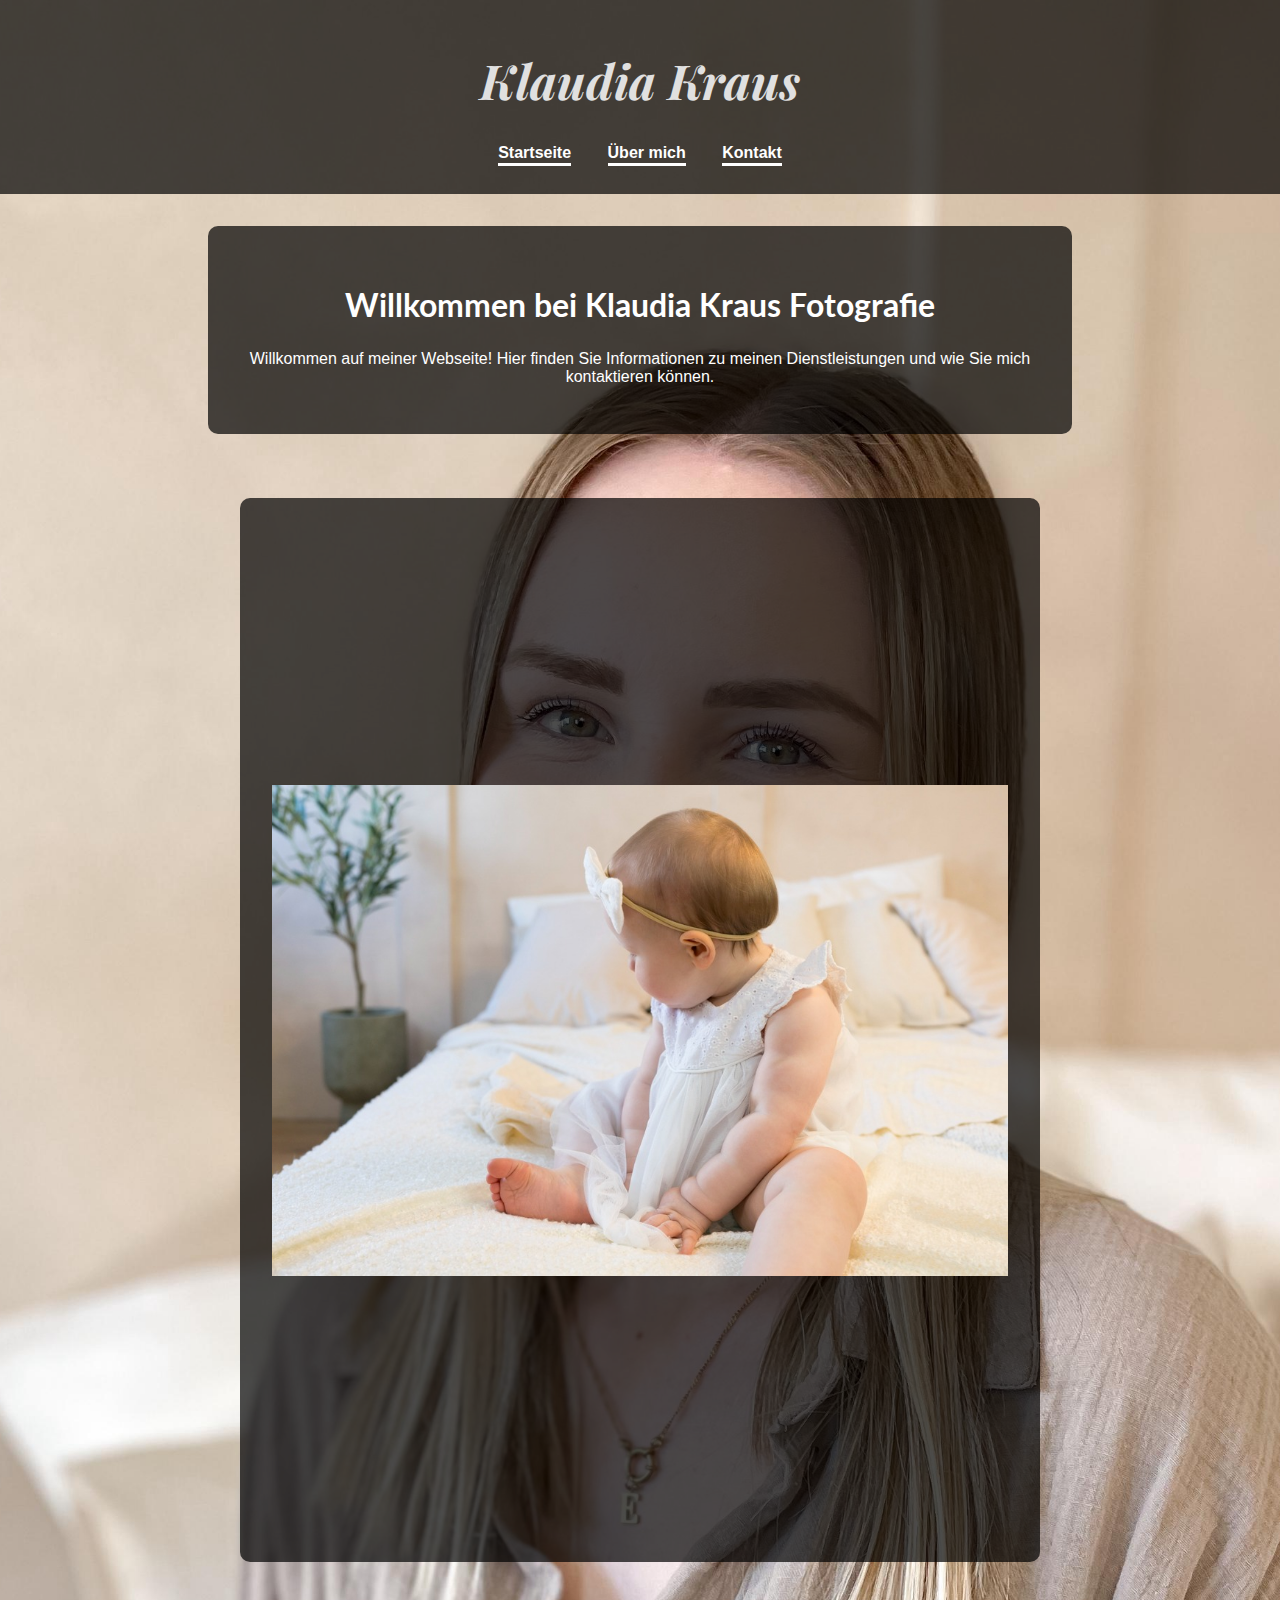
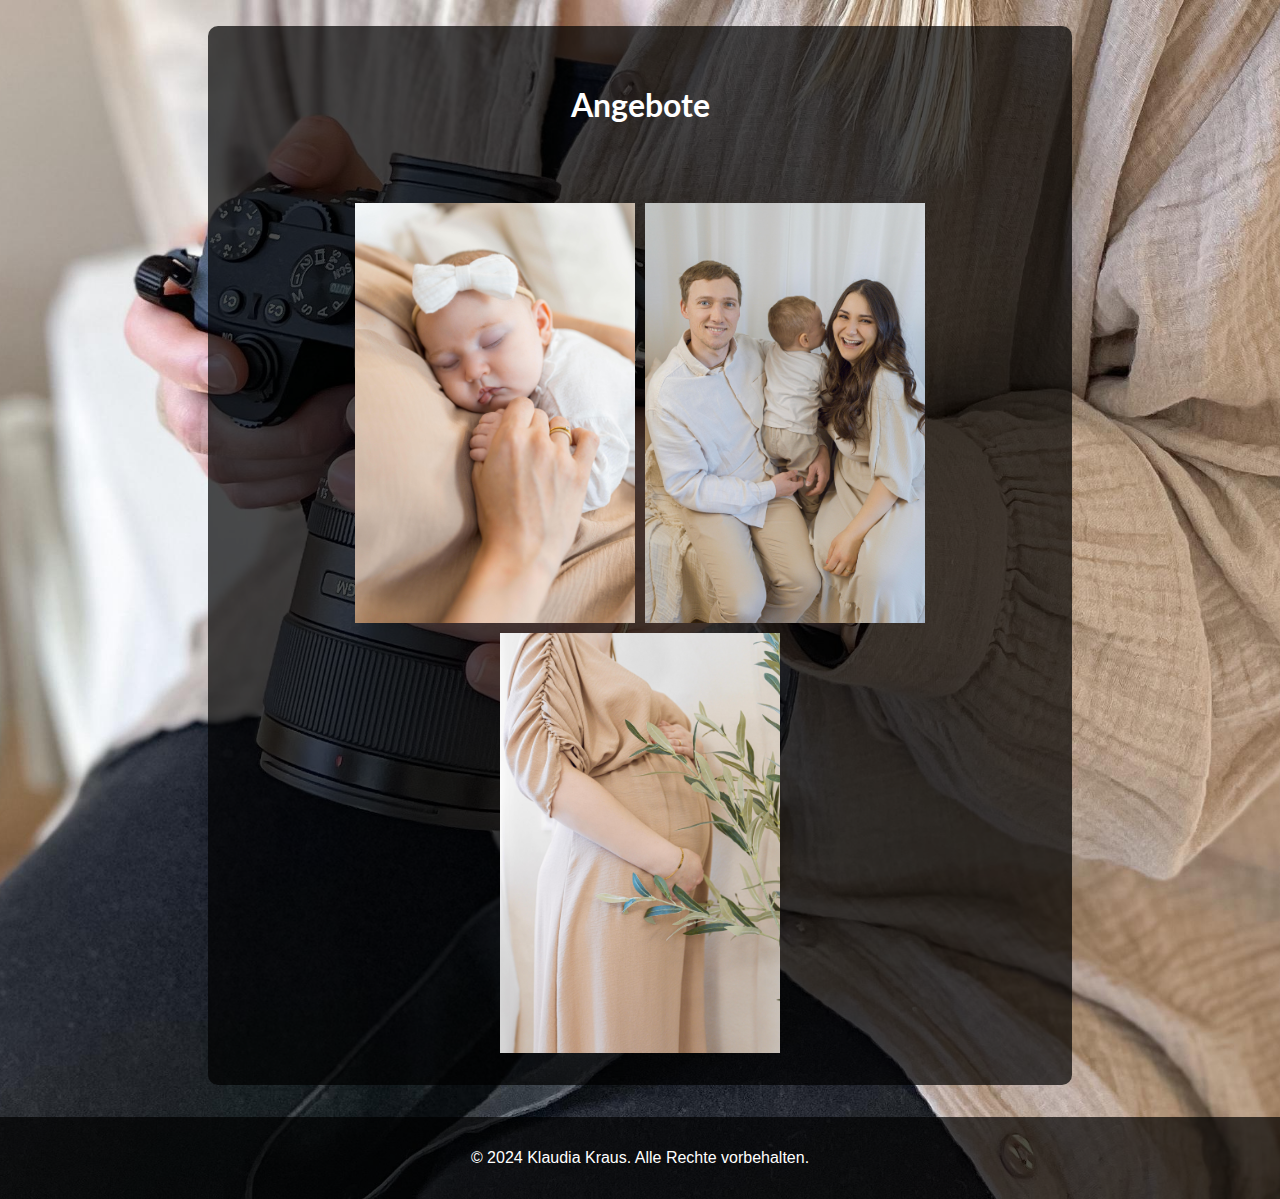
==== index.html @ bde011b3 "Add files via upload" ====
<!DOCTYPE html>
<html lang="de">
<head>
    <meta charset="UTF-8">
    <meta name="viewport" content="width=device-width, initial-scale=1.0">
    <title>Startseite - Klaudia Kraus</title>
    <link rel="stylesheet" href="styles.css">
</head>
<body class="index-page">
    <header>
        <h1 class="logo">Klaudia Kraus</h1>
        <nav>
            <ul>
                <li><a href="index.html">Startseite</a></li>
                <li><a href="about.html">Über mich</a></li>
                <li><a href="contact.html">Kontakt</a></li>
            </ul>
        </nav>
    </header>

    <section>
        <h2 class="header2">Willkommen bei Klaudia Kraus Fotografie</h2>
        <p>Willkommen auf meiner Webseite! Hier finden Sie Informationen zu meinen Dienstleistungen und wie Sie mich kontaktieren können.</p>
    </section>

    <section class="slideshow-container">
        <div class="slideshow-container">
            <img src="bilder-diashow/diashow1.jpg" class="slides active">
            <img src="bilder-diashow/diashow2.jpg" class="slides">
            <img src="bilder-diashow/diashow3.jpg" class="slides">
            <img src="bilder-diashow/diashow4.jpg" class="slides">
            <img src="bilder-diashow/diashow5.jpg" class="slides">
            <img src="bilder-diashow/diashow6.jpg" class="slides">
            <img src="bilder-diashow/diashow7.jpg" class="slides">
            <img src="bilder-diashow/diashow8.jpg" class="slides">
            <img src="bilder-diashow/diashow9.jpg" class="slides">
            <img src="bilder-diashow/diashow10.jpg" class="slides">
            <img src="bilder-diashow/diashow11.jpg" class="slides">
            <img src="bilder-diashow/diashow12.jpg" class="slides">
        </div>
    </section>

    <section class="image-gallery">
        <h2 class="header2">Angebote</h2>
        <hr class="invisible-divider"> <!-- Unsichtbarer Trennstrich -->        
        <div class="image-container">
            <img src="bilder-leistungen/newborn.jpg" alt="Newborn Fotografie">
            <div class="overlay">
                <div class="text">Newborn Shooting Preis: 100€</div>
            </div>
        </div>
        <div class="image-container">
            <img src="bilder-leistungen/familien.jpg" alt="Familien Fotografie">
            <div class="overlay">
                <div class="text">Familien Shooting Preis: 110€</div>
            </div>
        </div>
        <div class="image-container">
            <img src="bilder-leistungen/babybauch.jpg" alt="Babybauch Fotografie">
            <div class="overlay">
                <div class="text">Babybauch Shooting Preis: 120€</div>
            </div>
        </div>
    </section>

    <footer>
        <p>&copy; 2024 Klaudia Kraus. Alle Rechte vorbehalten.</p>
    </footer>

    <script>
        let currentIndex = 0;
        const slides = document.querySelectorAll('.slides');

        function showSlides() {
            slides.forEach((slide, index) => {
                slide.classList.remove('active');
                if (index === currentIndex) {
                    slide.classList.add('active');
                }
            });

            currentIndex = (currentIndex + 1) % slides.length;
        }

        setInterval(showSlides, 4000);
    </script>

</body>
</html>
---- styles.css ----
/* Google Fonts importieren */
@import url('https://fonts.googleapis.com/css2?family=Playfair+Display:ital@1&family=Lato:wght@300&display=swap');

body {
    font-family: Arial, sans-serif;
    margin: 0;
    padding: 0;
    box-sizing: border-box;
    background-color: rgb(220, 203, 183);
    text-align: center; /* Inhalte zentrieren */
    display: flex;
    flex-direction: column;
    min-height: 100vh;
}

header {
    background-color: #333; /* Dunkleres Grau */
    color: white;
    padding: 1em 0;
    text-align: center;
}

/* "Klaudia Kraus" Text im header */
.logo {
    font-family: 'Playfair Display', serif;
    font-style: italic;
    font-size: 3em; /* Größere Schriftgröße */
    color: #e0e0e0; /* Sehr helles Grau */
}

nav ul {
    list-style-type: none;
    padding: 0;
    text-align: center;
}

nav ul li {
    display: inline;
    margin: 0 1em;
}

nav ul li a {
    color: white;
    text-decoration: none;
    font-weight: bold; /* Links fett */
    position: relative;
}

nav ul li a::after {
    content: '';
    display: block;
    width: 100%;
    height: 3px; /* Dickere Unterstreichung */
    background: white;
    position: absolute;
    bottom: -5px; /* Abstand zum Text */
    left: 0;
}

section {
    padding: 2em;
    margin: 2em auto; /* Zentrieren der Abschnitte */
    max-width: 800px; /* Maximale Breite für den Inhalt */
    flex: 1;
}

footer {
    background-color: #333; /* Dunkleres Grau */
    color: white;
    text-align: center;
    padding: 1em 0;
    position: relative;
    width: 100%;
    bottom: 0;
    margin-top: auto; /* Footer an den unteren Bildschirmrand heften */
}

form {
    display: flex;
    flex-direction: column;
    align-items: center; /* Zentrieren der Formularelemente */
}

form label {
    margin: 0.5em 0 0.2em;
}

form input, form textarea {
    padding: 0.5em;
    margin-bottom: 1em;
    width: 100%; /* Volle Breite der Eingabefelder */
    max-width: 800px; /* Breitere Eingabefelder auf 800 Pixel */
    resize: none; /* Größenänderung verhindern */
}

form textarea {
    height: 100px; /* Kleineres Nachrichtenfeld */
}

form button {
    padding: 0.7em;
    background-color: #333; /* Dunkleres Grau */
    color: white;
    border: none;
    cursor: pointer;
}

hr {
    border: none;
    height: 1px;
    background-color: #ccc; /* Leicht sichtbarer Trennstrich */
    width: 100%; /* Volle Breite */
    margin: 2em auto;
}

.header2 {
    font-family: 'Lato', sans-serif;
    font-weight: bold;
    font-size: 2em; /* Größere und modernere Schriftart */
}

.instagram-contact {
    margin-top: 2em;
    display: flex;
    flex-direction: column;
    align-items: center; /* Zentrieren der Instagram-Kontakt */
}

.instagram-contact a {
    text-decoration: none;
}

.instagram-contact img {
    width: 120px; /* Größeres Instagram-Logo */
    height: 120px;
    cursor: pointer;
}

.phone-contact {
    display: flex;
    flex-direction: column;
    align-items: center;
    margin-top: 1em;
}

.phone-contact img {
    width: 24px;
    height: 24px;
    margin-right: 0.5em;
}

.phone-contact p {
    display: flex;
    align-items: center;
    font-size: 1.2em;
    font-family: 'Lato', sans-serif;
    font-weight: 300;
}

/* Stile für die Startseite */
.index-page {
    background: url('about-me.jpg') no-repeat center top;
    background-size: cover;
    color: white;
}

.index-page header,
.index-page footer {
    background-color: rgba(0, 0, 0, 0.7);
}

.index-page section {
    background-color: rgba(0, 0, 0, 0.7);
    border-radius: 10px;
    padding: 2em;
    margin: 2em auto;
    max-width: 800px;
}

/* Diashow */
.slideshow-container {
    position: relative;
    width: 100%;
    max-width: 800px;
    height: 1000px;
    border-radius: 10px;
    overflow: hidden;
    margin: 0 auto; /* Zentrieren der Diashow */
    box-sizing: border-box; /* Padding und Border in der Breite einbeziehen */
}

.slides {
    position: absolute;
    top: 0;
    left: 0;
    width: 100%;
    height: 100%;
    opacity: 0;
    transition: opacity 2s ease;
    object-fit: contain;
    object-position: center;
}

.active {
    opacity: 1;
    z-index: 1;
}

/* Angebote */
.gallery-wrapper {
    text-align: center; /* Zentriert die Überschrift */
    margin: 2em auto; /* Fügt Abstand oben und unten hinzu */
    max-width: 800px; /* Gleiche maximale Breite wie die Galerie */
}

.gallery-heading {
    font-family: 'Lato', sans-serif;
    font-weight: 350;
    font-size: 2em; /* Größere und modernere Schriftart */
}

.image-gallery {
    display: flex;
    flex-wrap: wrap;
    justify-content: center;
    gap: 10px;
    padding: 2em 0;
    background-color: rgba(0, 0, 0, 0.7);
    border-radius: 10px;
    max-width: 800px;
    margin: auto;
    padding: 2em 0;
}

.image-container {
    position: relative;
    width: 280px;
    overflow: hidden;
}

.image-container img {
    width: 100%;
    height: auto;
    display: block;
    transition: 0.3s ease;
}

.image-container:hover img {
    filter: grayscale(100%);
}

.overlay {
    position: absolute;
    top: 0;
    bottom: 0;
    left: 0;
    right: 0;
    height: 100%;
    width: 100%;
    opacity: 0;
    transition: 0.3s ease;
    background-color: rgba(0, 0, 0, 0.5);
}

.image-container:hover .overlay {
    opacity: 1;
}

.text {
    color: white;
    font-size: 1.5em;
    position: absolute;
    top: 50%;
    left: 50%;
    transform: translate(-50%, -50%);
    text-align: center;
}

/* Stile für die Über mich-Seite */
.about-page {
    background: url('about-me.jpg') no-repeat center top; 
    background-size: cover; 
    color: white; /* Textfarbe weiß für besseren Kontrast */
}

.about-page header,
.about-page footer {
    background-color: rgba(0, 0, 0, 0.7); /* Halbtransparenter Hintergrund */
}

.about-page section {
    background-color: rgba(0, 0, 0, 0.7); /* Halbtransparenter Hintergrund */
    border-radius: 10px;
    padding: 2em;
    margin: 2em;
    max-width: 800px;
    margin-left: auto;
    margin-right: auto;
}

.about-me-image {
    max-width: 70%; /* Größere Bildgröße */
    height: auto;
    display: block;
    margin: 1em auto;
    border-radius: 10px; /* Abgerundete Ecken */
    box-shadow: 0 4px 8px rgba(0, 0, 0, 0.1); /* Leichter Schatten */
}

/* Stile für die Kontaktseite */
.contact-icon {
    width: 24px; /* Kleinere Breite für das Telefon-Icon */
    height: 24px; /* Kleinere Höhe für das Telefon-Icon */
    vertical-align: middle; /* Ausrichtung des Icons mit dem Text */
}

.instagram-icon {
    width: 110px; /* Größere Breite für das Instagram-Logo */
    height: 110px; /* Größere Höhe für das Instagram-Logo */
    vertical-align: middle; /* Ausrichtung des Logos mit dem Text */
}

.contact-header2 {
    font-family: Arial, sans-serif; /* Schriftart für h2-Überschrift */
    font-size: 2em;
    font-weight: normal;
    text-align: center;
    margin-top: 20px; /* Abstand nach oben */
    margin-bottom: 20px; /* Abstand nach unten */
}

.nummer {
    font-family: Arial, sans-serif; /* Schriftart für h2-Überschrift */
    font-size: 20px;
    font-weight: normal;
    text-align: center;
}

/* Trennstriche */
hr {
    height: 2px;  /* Setzt die Höhe der Linie */
    background-color: black; /* Ändert die Farbe der Linie */
    margin: 25px 0; /* Fügt einen Abstand oberhalb und unterhalb der Linie hinzu */
}
hr.invisible-divider {
    border: none; /* Keine sichtbare Linie */
    height: 0; /* Höhe auf 0 setzen */
    margin: 1em 0; /* Abstand oben und unten */
}

/* Responsive Design */
@media (max-width: 768px) {
    .image-gallery {
        flex-direction: column; /* Bilder untereinander auf mobilen Geräten */
        align-items: center;
    }

    .image-gallery img {
        max-width: 100%; /* Bilder in voller Breite auf mobilen Geräten */
    }

    .slideshow-container {
        height: 400px; /* Höhe der Diashow an mobile Bildschirme anpassen */
    }

    .slides {
        height: 100%; /* Bilder passen sich der Höhe des Containers an */
    }
}
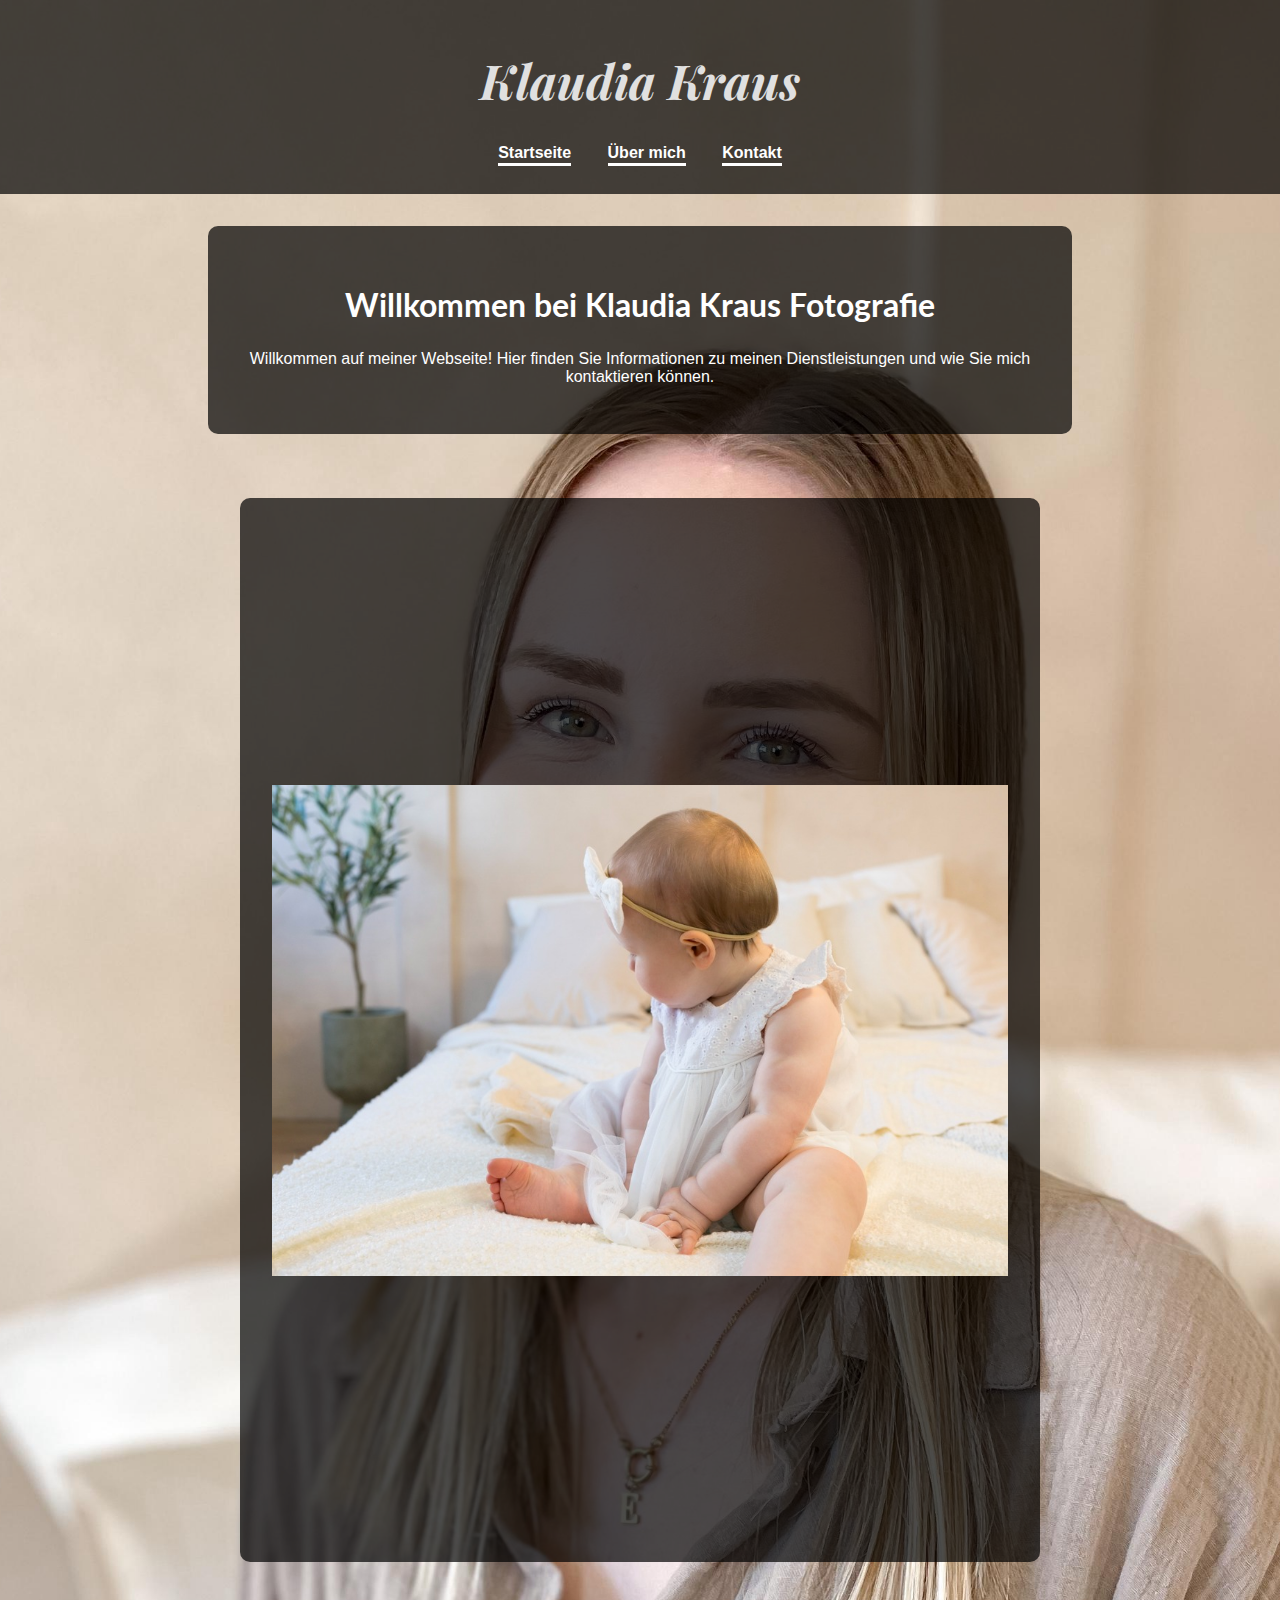
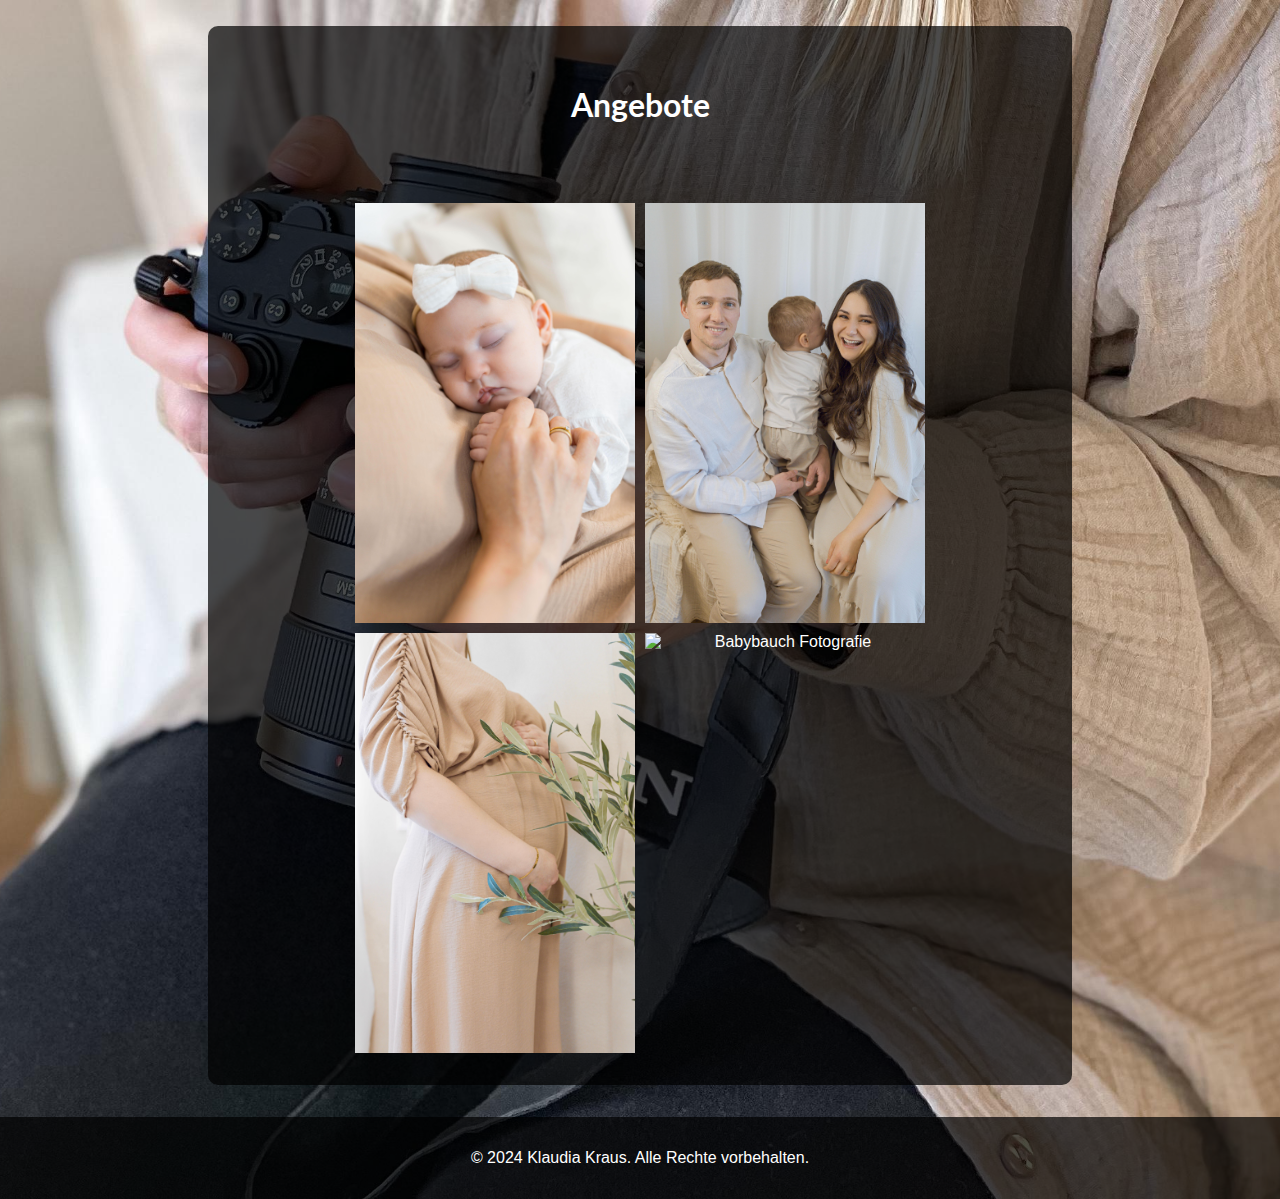
==== commit 0b3a9be6: "Update index.html" ====
--- a/index.html
+++ b/index.html
@@ -46,19 +46,25 @@
         <div class="image-container">
             <img src="bilder-leistungen/newborn.jpg" alt="Newborn Fotografie">
             <div class="overlay">
-                <div class="text">Newborn Shooting Preis: 100€</div>
+                <div class="text">Newborn Shooting</div>
             </div>
         </div>
         <div class="image-container">
             <img src="bilder-leistungen/familien.jpg" alt="Familien Fotografie">
             <div class="overlay">
-                <div class="text">Familien Shooting Preis: 110€</div>
+                <div class="text">Familien Shooting</div>
             </div>
         </div>
         <div class="image-container">
             <img src="bilder-leistungen/babybauch.jpg" alt="Babybauch Fotografie">
             <div class="overlay">
-                <div class="text">Babybauch Shooting Preis: 120€</div>
+                <div class="text">Babybauch Shooting</div>
+            </div>
+        </div>
+        <div class="image-container">
+            <img src="bilder-leistungen/christmas.png" alt="Babybauch Fotografie">
+            <div class="overlay">
+                <div class="text">Christmas Shooting Preis: 60€</div>
             </div>
         </div>
     </section>
--- a/styles.css
+++ b/styles.css
@@ -80,30 +80,6 @@
     display: flex;
     flex-direction: column;
     align-items: center; /* Zentrieren der Formularelemente */
-}
-
-form label {
-    margin: 0.5em 0 0.2em;
-}
-
-form input, form textarea {
-    padding: 0.5em;
-    margin-bottom: 1em;
-    width: 100%; /* Volle Breite der Eingabefelder */
-    max-width: 800px; /* Breitere Eingabefelder auf 800 Pixel */
-    resize: none; /* Größenänderung verhindern */
-}
-
-form textarea {
-    height: 100px; /* Kleineres Nachrichtenfeld */
-}
-
-form button {
-    padding: 0.7em;
-    background-color: #333; /* Dunkleres Grau */
-    color: white;
-    border: none;
-    cursor: pointer;
 }
 
 hr {
@@ -309,6 +285,52 @@
 }
 
 /* Stile für die Kontaktseite */
+
+.contact-inputs {
+    padding: 0.5em;
+    padding-left: 25px;
+    margin-bottom: 1em;
+    width: 400px;
+    height: 50px;
+    border: none;
+    outline: none;
+    font-weight: 500;
+    color: #666;
+    border-radius: 40px;
+}
+
+.contact textarea{
+    font-family: Arial, sans-serif;
+    height: 140px;
+    padding-top: 15px;
+    border-radius: 20px;
+}
+
+.contact-inputs:focus{
+    border: 2px solid #ff994f;
+}
+
+.contact-inputs::placeholder{
+    color:#a9a9a9;
+}
+
+.contact button{
+    display: flex;
+    align-items: center;
+    padding: 15px 30px;
+    font-size: 16px;
+    color: #fff;
+    gap: 10px;
+    border: none;
+    border-radius: 40px;
+    background: linear-gradient(270deg,#f5ac77,#ffb444);
+    cursor: pointer;
+}
+
+.contact button img{
+    height: 15px;
+}
+
 .contact-icon {
     width: 24px; /* Kleinere Breite für das Telefon-Icon */
     height: 24px; /* Kleinere Höhe für das Telefon-Icon */
@@ -338,11 +360,15 @@
 }
 
 /* Trennstriche */
-hr {
-    height: 2px;  /* Setzt die Höhe der Linie */
+.contact-hr {
+    height: 5px;  /* Setzt die Höhe der Linie */
     background-color: black; /* Ändert die Farbe der Linie */
-    margin: 25px 0; /* Fügt einen Abstand oberhalb und unterhalb der Linie hinzu */
-}
+    margin: 25px center; /* Fügt einen Abstand oberhalb und unterhalb der Linie hinzu */
+    border: none;
+    width: 500px;
+    border-radius: 10px;
+}
+
 hr.invisible-divider {
     border: none; /* Keine sichtbare Linie */
     height: 0; /* Höhe auf 0 setzen */
@@ -350,7 +376,7 @@
 }
 
 /* Responsive Design */
-@media (max-width: 768px) {
+@media (max-width: 800px) {
     .image-gallery {
         flex-direction: column; /* Bilder untereinander auf mobilen Geräten */
         align-items: center;
@@ -367,4 +393,8 @@
     .slides {
         height: 100%; /* Bilder passen sich der Höhe des Containers an */
     }
-}+
+    .contact-inputs{
+        width: 80vw;
+    }
+}
